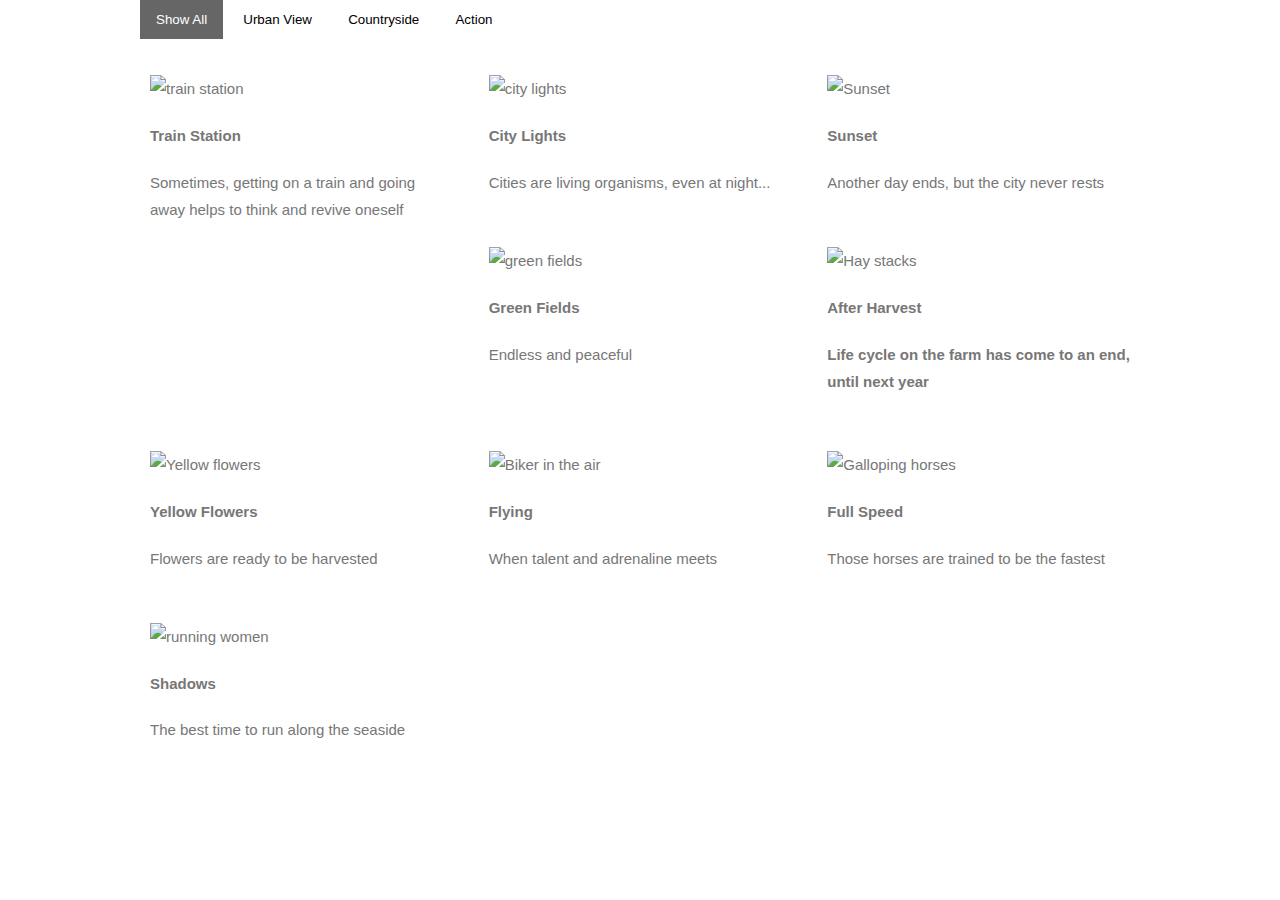
==== Portfolio.html @ 4ca70c94 "Portfolio page setup" ====
<!DOCTYPE html>
<html lang="en">
  <head>
    <meta name="viewport" content="width=device-width, initial-scale=1">
    <link rel="stylesheet" href="css/styles.css">
  </head>
  <body>
    <div class="main">
      <div id="myBtnContainer">
        <button class="btn active" onclick="filterSelection('all')">Show All</button>
        <button class="btn" onclick="filterSelection('urban')">Urban View</button>
        <button class="btn" onclick="filterSelection('country')">Countryside</button>
        <button class="btn" onclick="filterSelection('action')">Action</button>
      </div>

      <div class="row">
        <div class="column urban">
          <div class="content">
            <img src="images/urban/bmx22c-uVyBdRcrz94-unsplash.jpg" alt="train station" style="width:100%">
            <h4>Train Station</h4>
            <p>Sometimes, getting on a train and going away helps to think and revive oneself</p>
          </div>
        </div>
        <div class="column urban">
          <div class="content">
            <img src="images/urban/juan-rojas--_JsFLm3GwA-unsplash.jpg" alt="city lights" style="width:100%">
            <h4>City Lights</h4>
            <p>Cities are living organisms, even at night...</p>
          </div>
        </div>
        <div class="column urban">
          <div class="content">
            <img src="images/urban/matteo-catanese-PI8Hk-3ZcCU-unsplash.jpg" alt="Sunset" style="width:100%">
            <h4>Sunset</h4>
            <p>Another day ends, but the city never rests</p>
          </div>
        </div>
        <div class="column country">
          <div class="content">
            <img src="images/countryside/magda-v-LZJOmduhEfM-unsplash.jpg" alt="green fields" style="width:100%">
            <h4>Green Fields</h4>
            <p>Endless and peaceful</p>
          </div>
        </div>
        <div class="column country">
          <div class="content">
            <img src="images/countryside/niklas-hamann-R0rYa09bEx8-unsplash.jpg" alt="Hay stacks" style="width:100%">
            <h4>After Harvest<h4>
            <p>Life cycle on the farm has come to an end, until next year</p>
          </div>
        </div>
        <div class="column country">
          <div class="content">
            <img src="images/countryside/raquel-pedrotti-hB-Vwbyxr9U-unsplash.jpg" alt="Yellow flowers" style="width:100%">
            <h4>Yellow Flowers</h4>
            <p>Flowers are ready to be harvested</p>
          </div>
        </div>
        <div class="column action">
          <div class="content">
            <img src="images/action/keagan-henman-j5aTxIgqgXk-unsplash.jpg" alt="Biker in the air" style="width:100%">
            <h4>Flying</h4>
            <p>When talent and adrenaline meets</p>
          </div>
        </div>
        <div class="column action">
          <div class="content">
            <img src="images/action/pietro-mattia-zXqizKxnbBU-unsplash.jpg" alt="Galloping horses" style="width:100%">
            <h4>Full Speed</h4>
            <p>Those horses are trained to be the fastest</p>
          </div>
        </div>
        <div class="column action">
          <div class="content">
            <img src="images/action/yoav-aziz-vnrnW01ddbc-unsplash.jpg" alt="running women" style="width:100%">
            <h4>Shadows</h4>
            <p>The best time to run along the seaside</p>
          </div>
        </div>
      </div>
    <!--    <script src="portfolioScript.js"></script> -->
<script>
    filterSelection("all")
    function filterSelection(c) {
      var x, i;
      x = document.getElementsByClassName("column");
      if (c == "all") c = "";
      for (i = 0; i < x.length; i++) {
        w3RemoveClass(x[i], "show");
        if (x[i].className.indexOf(c) > -1) w3AddClass(x[i], "show");
      }
    }
    function w3AddClass(element, name) {
      var i, arr1, arr2;
      arr1 = element.className.split(" ");
      arr2 = name.split(" ");
      for (i = 0; i < arr2.length; i++) {
        if (arr1.indexOf(arr2[i]) == -1) {element.className += " " + arr2[i];}
      }
    }
    function w3RemoveClass(element, name) {
      var i, arr1, arr2;
      arr1 = element.className.split(" ");
      arr2 = name.split(" ");
      for (i = 0; i < arr2.length; i++) {
        while (arr1.indexOf(arr2[i]) > -1) {
          arr1.splice(arr1.indexOf(arr2[i]), 1);
        }
      }
      element.className = arr1.join(" ");
    }
    // Add active class to the current button (highlight it)
    var btnContainer = document.getElementById("myBtnContainer");
    var btns = btnContainer.getElementsByClassName("btn");
    for (var i = 0; i < btns.length; i++) {
      btns[i].addEventListener("click", function(){
        var current = document.getElementsByClassName("active");
        current[0].className = current[0].className.replace(" active", "");
        this.className += " active";
      });
    }
  </script>
      </body>
      </html>
---- css/styles.css ----
body, html {
  height: 100%;
  margin: 0;
  font: 400 15px/1.8 "Lato", sans-serif;
  color: #777;
}
* {
  box-sizing: border-box;
}
/*   Main Page Styles   */
.bgimg-1, .bgimg-2, .bgimg-3, .bgimg-4 {
  position: relative;
  opacity: 0.65;
  background-attachment: fixed;
  background-position: center;
  background-repeat: no-repeat;
  background-size: cover;
}
.bgimg-1 {
  background-image: url(../images/ailbhe-flynn-jkZs3Oi9pq0-unsplash.jpg);
  /*min-height: 500px;*/
  height: 100%;
}

.bgimg-2 {
  background-image: url(../images/evgeni-tcherkasski-JHHJHikb9AM-unsplash.jpg);
  /*min-height: 500px;*/
  height: 100%;
}

.bgimg-3 {
  background-image: url(../images/mario-ho-vV2A5OHUqsU-unsplash.jpg);
  /*min-height: 500px;*/
  height: 100%;
}

.bgimg-4 {
  background-image: url(../images/katrin-hauf-l5NYUg6bkFA-unsplash.jpg);
  /*min-height: 500px;*/
  height: 100%;
}

.caption-title {
  position: absolute;
  left: 0;
  top: 50%;
  width: 100%;
  text-align: center;
  color: #000;
}

.caption-title span.border {
  background-color: #111;
  color: #fff;
  padding: 18px;
  font-size: 25px;
  letter-spacing: 10px;
}
.caption-title a {
  text-decoration: none;
  color: #fff;
  padding: 18px;
}

/* Turn off parallax scrolling for tablets and phones */
@media only screen and (max-device-width: 1024px) {
  .bgimg-1, .bgimg-2, .bgimg-3 {
    background-attachment: scroll;
  }
}

/*   Portfolio Styles   */

/* Center website */
.main {
  max-width: 1000px;
  margin:auto;
}
.row {
  margin: 10px -16px;
}
/* add padding between each column */
.row,
.row > .column {
  padding: 8px;
}
/* create three equal columns that float next to each other */
.column {
  float: left;
  width:33.33%;
  /*display: none; /*hide all elements by default*/
}
/*clear floats after rows*/
.row:after {
  content:"";
  display: table;
  clear: both;
}
/*Content*/
.content {
  background-color: white;
  padding: 10px;
}
/*The "show" class is added to the filtered elements*/
.show {
  display: block;
}
/*Style the buttons*/
.btn {
  border: none;
  outline: none;
  padding: 12px 16px;
  background-color: white;
  cursor: pointer;
}
.btn:hover {
  background-color: #ddd;
}
.btn.active {
  background-color: #666;
  color: white;
}
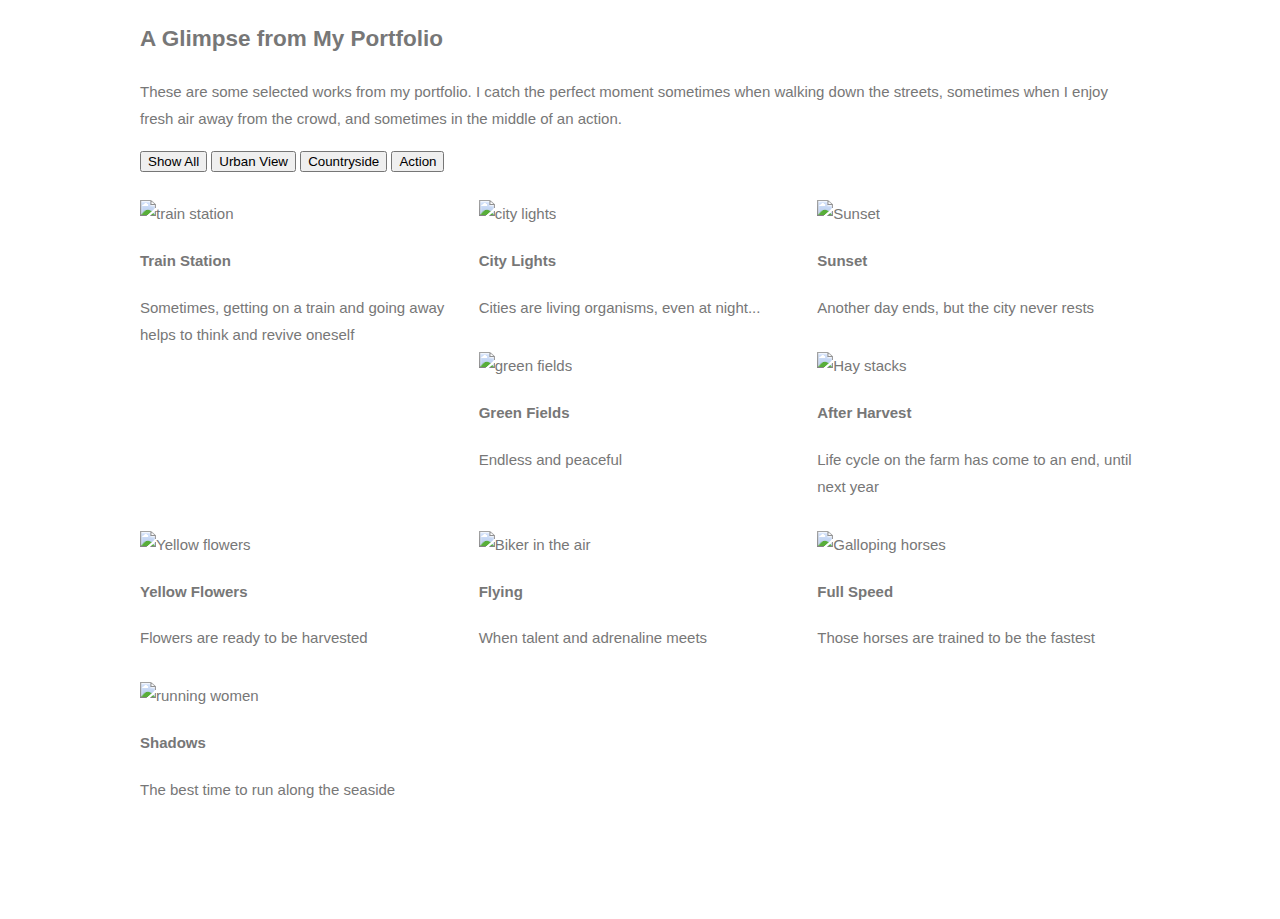
==== commit c945b06b: "Upload from laptop pc" ====
--- a/Portfolio.html
+++ b/Portfolio.html
@@ -1,124 +1,108 @@
 <!DOCTYPE html>
 <html lang="en">
   <head>
+	<meta charset="UTF-8">
     <meta name="viewport" content="width=device-width, initial-scale=1">
+	<title>My Portfolio</title>
+	<link rel="shortcut icon" type="image/jpg" href="images/Marlena-Ghelina-Icon.ico">
+		<!-- Fonts -->
+		<link rel="preconnect" href="https://fonts.googleapis.com">
+		<link rel="preconnect" href="https://fonts.gstatic.com" crossorigin>
+		<link href="https://fonts.googleapis.com/css2?family=Allison&
+													  family=Architects+Daughter&
+													  family=Lobster&
+													  family=Shadows+Into+Light&
+													  family=Karla&display=swap"
+													  rel="stylesheet">
     <link rel="stylesheet" href="css/styles.css">
   </head>
   <body>
     <div class="main">
-      <div id="myBtnContainer">
-        <button class="btn active" onclick="filterSelection('all')">Show All</button>
-        <button class="btn" onclick="filterSelection('urban')">Urban View</button>
-        <button class="btn" onclick="filterSelection('country')">Countryside</button>
-        <button class="btn" onclick="filterSelection('action')">Action</button>
+      <div class="intro">
+        <h2>A Glimpse from My Portfolio</h2>
+        <p>These are some selected works from my portfolio. I catch the perfect moment sometimes
+           when walking down the streets, sometimes when I enjoy fresh air away from the crowd, and sometimes
+           in the middle of an action.</p>
       </div>
-
+      <div id="filters">
+        <button class="filter-option active" data-filter="all" 	onclick="filterSelection(event)">Show All</button>
+        <button class="filter-option" data-filter="urban" 	onclick="filterSelection(event)">Urban View</button>
+        <button class="filter-option" data-filter="country"	onclick="filterSelection(event)">Countryside</button>
+        <button class="filter-option" data-filter="action"	onclick="filterSelection(event)">Action</button>
+      </div>
       <div class="row">
         <div class="column urban">
-          <div class="content">
             <img src="images/urban/bmx22c-uVyBdRcrz94-unsplash.jpg" alt="train station" style="width:100%">
             <h4>Train Station</h4>
             <p>Sometimes, getting on a train and going away helps to think and revive oneself</p>
-          </div>
         </div>
         <div class="column urban">
-          <div class="content">
             <img src="images/urban/juan-rojas--_JsFLm3GwA-unsplash.jpg" alt="city lights" style="width:100%">
             <h4>City Lights</h4>
             <p>Cities are living organisms, even at night...</p>
-          </div>
         </div>
         <div class="column urban">
-          <div class="content">
             <img src="images/urban/matteo-catanese-PI8Hk-3ZcCU-unsplash.jpg" alt="Sunset" style="width:100%">
             <h4>Sunset</h4>
             <p>Another day ends, but the city never rests</p>
-          </div>
         </div>
         <div class="column country">
-          <div class="content">
             <img src="images/countryside/magda-v-LZJOmduhEfM-unsplash.jpg" alt="green fields" style="width:100%">
             <h4>Green Fields</h4>
             <p>Endless and peaceful</p>
-          </div>
         </div>
         <div class="column country">
-          <div class="content">
             <img src="images/countryside/niklas-hamann-R0rYa09bEx8-unsplash.jpg" alt="Hay stacks" style="width:100%">
-            <h4>After Harvest<h4>
+            <h4>After Harvest</h4>
             <p>Life cycle on the farm has come to an end, until next year</p>
-          </div>
         </div>
         <div class="column country">
-          <div class="content">
             <img src="images/countryside/raquel-pedrotti-hB-Vwbyxr9U-unsplash.jpg" alt="Yellow flowers" style="width:100%">
             <h4>Yellow Flowers</h4>
             <p>Flowers are ready to be harvested</p>
-          </div>
         </div>
         <div class="column action">
-          <div class="content">
             <img src="images/action/keagan-henman-j5aTxIgqgXk-unsplash.jpg" alt="Biker in the air" style="width:100%">
             <h4>Flying</h4>
             <p>When talent and adrenaline meets</p>
-          </div>
         </div>
         <div class="column action">
-          <div class="content">
             <img src="images/action/pietro-mattia-zXqizKxnbBU-unsplash.jpg" alt="Galloping horses" style="width:100%">
             <h4>Full Speed</h4>
             <p>Those horses are trained to be the fastest</p>
-          </div>
         </div>
         <div class="column action">
-          <div class="content">
             <img src="images/action/yoav-aziz-vnrnW01ddbc-unsplash.jpg" alt="running women" style="width:100%">
             <h4>Shadows</h4>
             <p>The best time to run along the seaside</p>
-          </div>
         </div>
       </div>
+	  </div>
     <!--    <script src="portfolioScript.js"></script> -->
-<script>
-    filterSelection("all")
-    function filterSelection(c) {
-      var x, i;
-      x = document.getElementsByClassName("column");
-      if (c == "all") c = "";
-      for (i = 0; i < x.length; i++) {
-        w3RemoveClass(x[i], "show");
-        if (x[i].className.indexOf(c) > -1) w3AddClass(x[i], "show");
-      }
-    }
-    function w3AddClass(element, name) {
-      var i, arr1, arr2;
-      arr1 = element.className.split(" ");
-      arr2 = name.split(" ");
-      for (i = 0; i < arr2.length; i++) {
-        if (arr1.indexOf(arr2[i]) == -1) {element.className += " " + arr2[i];}
-      }
-    }
-    function w3RemoveClass(element, name) {
-      var i, arr1, arr2;
-      arr1 = element.className.split(" ");
-      arr2 = name.split(" ");
-      for (i = 0; i < arr2.length; i++) {
-        while (arr1.indexOf(arr2[i]) > -1) {
-          arr1.splice(arr1.indexOf(arr2[i]), 1);
-        }
-      }
-      element.className = arr1.join(" ");
-    }
-    // Add active class to the current button (highlight it)
-    var btnContainer = document.getElementById("myBtnContainer");
-    var btns = btnContainer.getElementsByClassName("btn");
-    for (var i = 0; i < btns.length; i++) {
-      btns[i].addEventListener("click", function(){
-        var current = document.getElementsByClassName("active");
-        current[0].className = current[0].className.replace(" active", "");
-        this.className += " active";
-      });
-    }
-  </script>
+		<script>
+			function filterSelection(e) {
+			const themes = document.querySelectorAll(".row div");
+			let filter = e.target.dataset.filter;
+			if (filter === 'all') {
+				themes.forEach(theme => theme.classList.remove('hidden'));
+			} else {
+				themes.forEach(theme => {
+				theme.classList.contains(filter) ?
+				theme.classList.remove('hidden') :
+				theme.classList.add('hidden');
+				});
+			};
+			};			
+			// Highlighting selected button
+			var container = document.getElementById("filters");
+			var btns = container.getElementsByClassName("filter-option");
+			for (var i = 0; i < btns.length; i++) {
+			btns[i].addEventListener("click", function() {
+			var current = document.getElementsByClassName("active");
+			current[0].className = current[0].className.replace(" active", " ");
+			this.className += " active";
+			});
+			};
+		</script>
       </body>
-      </html>
+      </html>